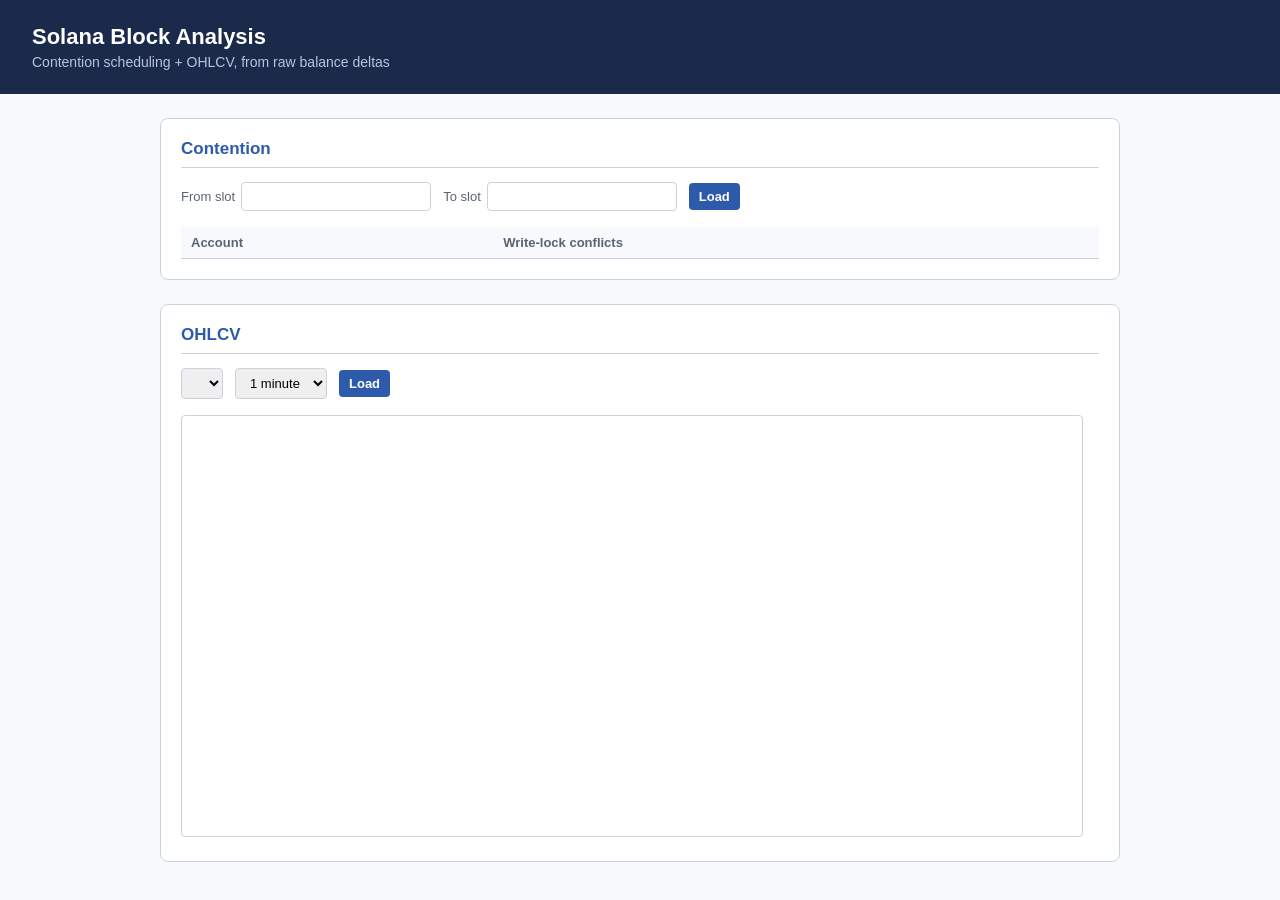
==== static/index.html @ a11f5ff3 "initial scaffold: workspace structure, verified contention+ohlcv crates+RPC validation" ====
<!DOCTYPE html>
<html lang="en">
<head>
<meta charset="UTF-8">
<title>Astralane Assignment — Dashboard</title>
<link rel="stylesheet" href="styles.css">
</head>
<body>
  <header>
    <h1>Solana Block Analysis</h1>
    <p class="subtitle">Contention scheduling + OHLCV, from raw balance deltas</p>
  </header>

  <main>
    <section id="contention-section">
      <h2>Contention</h2>
      <div class="controls">
        <label>From slot <input id="from-slot" type="number" /></label>
        <label>To slot <input id="to-slot" type="number" /></label>
        <button id="load-contention">Load</button>
      </div>
      <div id="contention-summary"></div>
      <table id="conflict-table">
        <thead><tr><th>Account</th><th>Write-lock conflicts</th></tr></thead>
        <tbody></tbody>
      </table>
    </section>

    <section id="ohlcv-section">
      <h2>OHLCV</h2>
      <div class="controls">
        <select id="token-select"></select>
        <select id="interval-select">
          <option value="1m">1 minute</option>
          <option value="5m">5 minute</option>
        </select>
        <button id="load-ohlcv">Load</button>
      </div>
      <canvas id="candle-chart" width="900" height="420"></canvas>
    </section>
  </main>

  <script src="dashboard.js"></script>
</body>
</html>
---- static/styles.css ----
:root {
  --navy: #1b2a4a;
  --accent: #2e5aac;
  --green: #2e8b57;
  --red: #b03a2e;
  --grey: #5b6472;
  --bg: #f7f9fc;
  --border: #c9d3e0;
}

* { box-sizing: border-box; }

body {
  font-family: -apple-system, BlinkMacSystemFont, "Segoe UI", Roboto, sans-serif;
  margin: 0;
  background: var(--bg);
  color: #222;
}

header {
  background: var(--navy);
  color: white;
  padding: 24px 32px;
}

header h1 { margin: 0 0 4px 0; font-size: 22px; }
.subtitle { margin: 0; color: #b8c4dd; font-size: 14px; }

main {
  max-width: 1000px;
  margin: 24px auto;
  padding: 0 20px;
}

section {
  background: white;
  border: 1px solid var(--border);
  border-radius: 8px;
  padding: 20px;
  margin-bottom: 24px;
}

section h2 {
  margin-top: 0;
  color: var(--accent);
  font-size: 17px;
  border-bottom: 1px solid var(--border);
  padding-bottom: 8px;
}

.controls {
  display: flex;
  gap: 12px;
  align-items: center;
  margin-bottom: 16px;
  flex-wrap: wrap;
}

.controls label {
  font-size: 13px;
  color: var(--grey);
  display: flex;
  align-items: center;
  gap: 6px;
}

input, select, button {
  font-size: 13px;
  padding: 6px 10px;
  border: 1px solid var(--border);
  border-radius: 4px;
}

button {
  background: var(--accent);
  color: white;
  border: none;
  cursor: pointer;
  font-weight: 600;
}
button:hover { background: var(--navy); }

table {
  width: 100%;
  border-collapse: collapse;
  font-size: 13px;
}
th, td {
  text-align: left;
  padding: 8px 10px;
  border-bottom: 1px solid var(--border);
}
th { color: var(--grey); font-weight: 600; background: var(--bg); }

#contention-summary {
  font-size: 14px;
  margin-bottom: 14px;
  color: var(--navy);
}

canvas {
  border: 1px solid var(--border);
  border-radius: 4px;
  max-width: 100%;
}
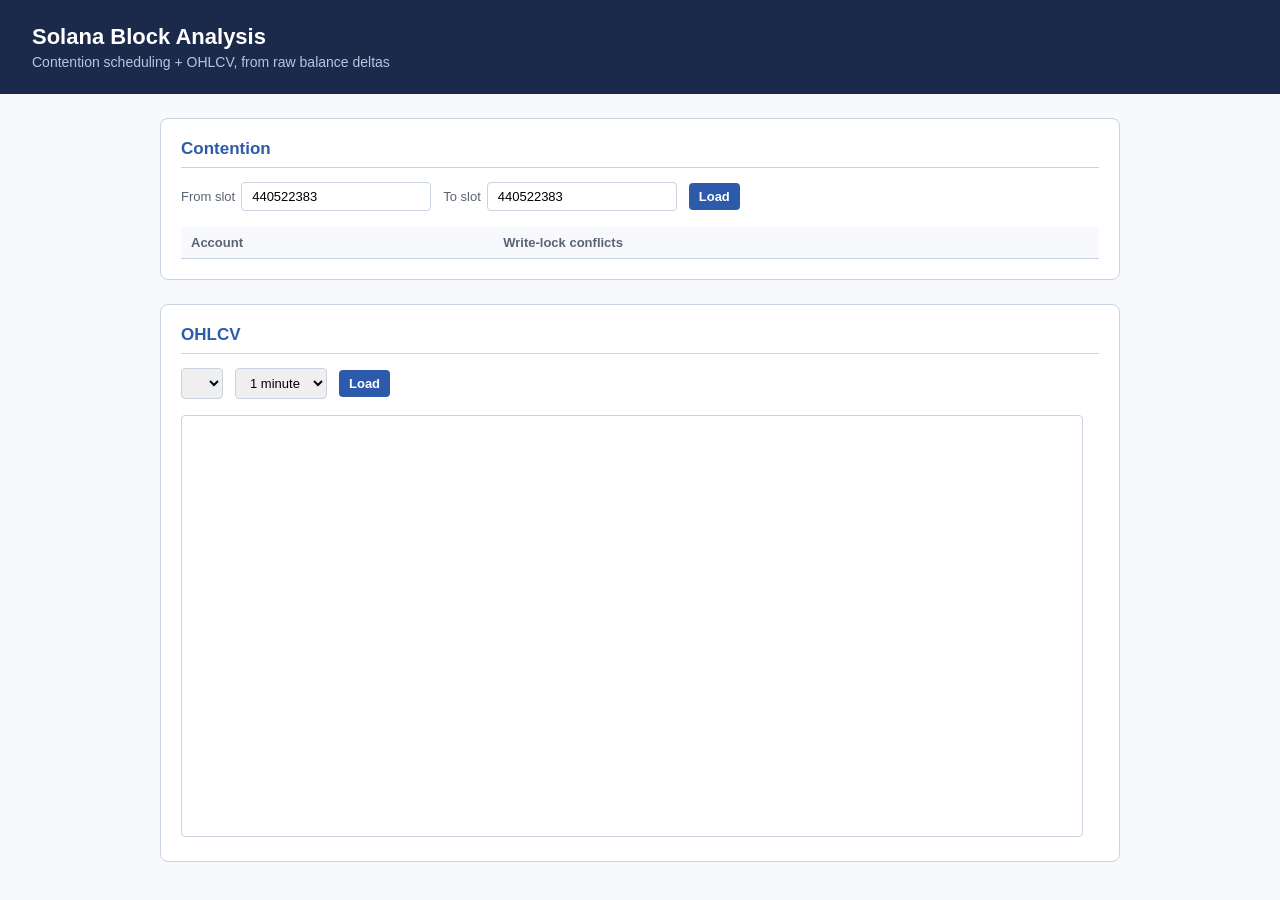
==== commit 84d5bcc8: "chore: cleanup" ====
--- a/static/index.html
+++ b/static/index.html
@@ -2,7 +2,7 @@
 <html lang="en">
 <head>
 <meta charset="UTF-8">
-<title>Astralane Assignment — Dashboard</title>
+<title>Solana Block Analysis</title>
 <link rel="stylesheet" href="styles.css">
 </head>
 <body>
@@ -15,8 +15,8 @@
     <section id="contention-section">
       <h2>Contention</h2>
       <div class="controls">
-        <label>From slot <input id="from-slot" type="number" /></label>
-        <label>To slot <input id="to-slot" type="number" /></label>
+        <label>From slot <input id="from-slot" type="number" value="440522383" /></label>
+        <label>To slot <input id="to-slot" type="number" value="440522383" /></label>
         <button id="load-contention">Load</button>
       </div>
       <div id="contention-summary"></div>
